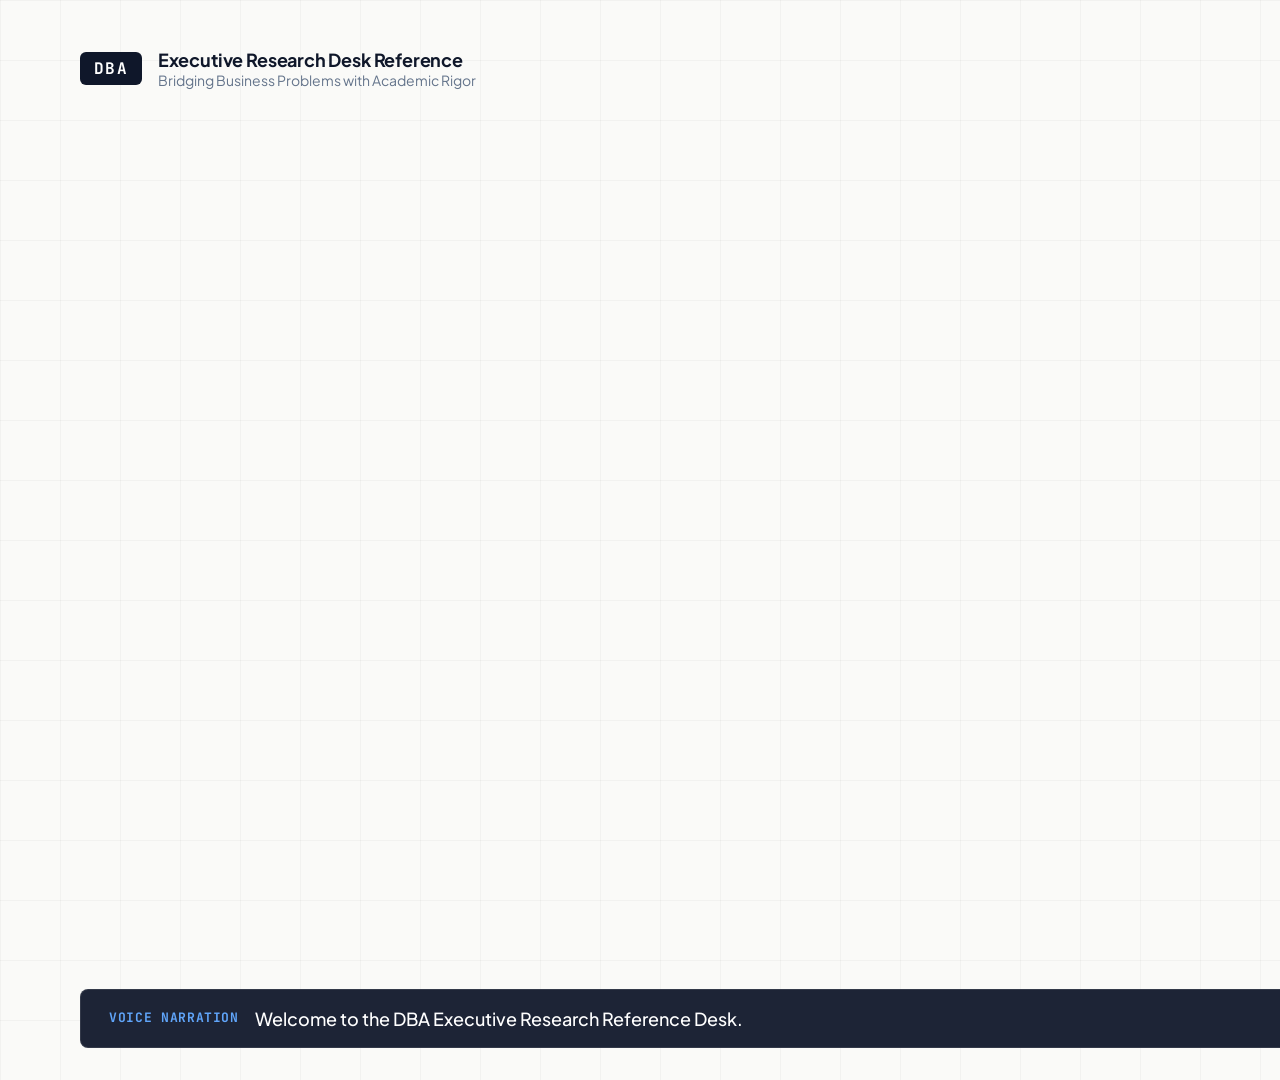
==== dba-explainer-video/index.html @ 9128e621 "Initial commit: DBA Executive Research Reference Desk with HyperFrames Voice Clone Explainer" ====
<!DOCTYPE html>
<html lang="en">
<head>
  <meta charset="UTF-8">
  <meta name="viewport" content="width=device-width, initial-scale=1.0">
  <title>DBA Executive Research Reference Desk | HyperFrames Explainer</title>
  
  <!-- Google Fonts: Newsreader + Plus Jakarta Sans + JetBrains Mono -->
  <link rel="preconnect" href="https://fonts.googleapis.com">
  <link rel="preconnect" href="https://fonts.gstatic.com" crossorigin>
  <link href="https://fonts.googleapis.com/css2?family=JetBrains+Mono:wght@500;700&family=Newsreader:ital,opsz,wght@0,6..72,400;0,6..72,500;0,6..72,600;1,6..72,400;1,6..72,500&family=Plus+Jakarta+Sans:wght@400;500;600;700&display=swap" rel="stylesheet">
  
  <!-- GSAP 3 -->
  <script src="https://cdnjs.cloudflare.com/ajax/libs/gsap/3.12.5/gsap.min.js"></script>

  <style>
    * {
      box-sizing: border-box;
      margin: 0;
      padding: 0;
    }

    body {
      background: #0F172A;
      display: grid;
      place-items: center;
      min-height: 100vh;
      font-family: 'Plus Jakarta Sans', sans-serif;
      overflow: hidden;
    }

    /* HyperFrames Root Composition Box (1920x1080) */
    .hyperframe-root {
      width: 1920px;
      height: 1080px;
      background: #FAFAF8;
      position: relative;
      overflow: hidden;
      color: #0F172A;
      box-shadow: 0 25px 50px -12px rgba(0, 0, 0, 0.5);
    }

    /* Ambient Background Subtle Gradients & Grid */
    .bg-grid {
      position: absolute;
      inset: 0;
      background-size: 60px 60px;
      background-image: 
        linear-gradient(to right, rgba(0, 0, 0, 0.03) 1px, transparent 1px),
        linear-gradient(to bottom, rgba(0, 0, 0, 0.03) 1px, transparent 1px);
      pointer-events: none;
    }

    /* Top Bar Chrome */
    .comp-header {
      position: absolute;
      top: 48px;
      left: 80px;
      right: 80px;
      display: flex;
      justify-content: space-between;
      align-items: center;
      z-index: 20;
    }

    .brand-lockup {
      display: flex;
      align-items: center;
      gap: 16px;
    }

    .brand-badge {
      background: #0F172A;
      color: #FFFFFF;
      font-family: 'JetBrains Mono', monospace;
      font-size: 16px;
      font-weight: 700;
      padding: 6px 14px;
      border-radius: 6px;
      letter-spacing: 0.08em;
    }

    .brand-title {
      font-size: 18px;
      font-weight: 700;
      color: #0F172A;
      letter-spacing: -0.01em;
    }

    .brand-subtitle {
      font-size: 14px;
      color: #64748B;
    }

    .voice-tag {
      display: inline-flex;
      align-items: center;
      gap: 8px;
      background: #EFF6FF;
      border: 1px solid #DBEAFE;
      color: #1E3A8A;
      padding: 6px 14px;
      border-radius: 9999px;
      font-family: 'JetBrains Mono', monospace;
      font-size: 13px;
      font-weight: 600;
    }

    .voice-dot {
      width: 8px;
      height: 8px;
      border-radius: 50%;
      background: #2563EB;
      box-shadow: 0 0 8px #2563EB;
    }

    /* Scene Containers */
    .scene {
      position: absolute;
      top: 140px;
      left: 80px;
      right: 80px;
      bottom: 120px;
      display: flex;
      flex-direction: column;
      justify-content: center;
      opacity: 0;
      visibility: hidden;
      transform: translateY(20px);
    }

    /* Scene 1: Welcome & Persona */
    .s1-eyebrow {
      font-family: 'JetBrains Mono', monospace;
      font-size: 16px;
      font-weight: 700;
      color: #1E3A8A;
      letter-spacing: 0.12em;
      text-transform: uppercase;
      margin-bottom: 16px;
    }

    .s1-title {
      font-family: 'Newsreader', serif;
      font-size: 72px;
      font-weight: 500;
      line-height: 1.12;
      color: #0F172A;
      margin-bottom: 24px;
      max-width: 1400px;
    }
    .s1-title em {
      font-style: italic;
      color: #1E3A8A;
    }

    .s1-cards-grid {
      display: grid;
      grid-template-columns: 1fr 1fr 1fr;
      gap: 24px;
      margin-top: 32px;
    }

    .s1-card {
      background: #FFFFFF;
      border: 1px solid #E2E8F0;
      border-radius: 12px;
      padding: 28px;
      box-shadow: 0 4px 20px rgba(0, 0, 0, 0.04);
    }
    .s1-card-num {
      font-family: 'JetBrains Mono', monospace;
      font-size: 13px;
      font-weight: 700;
      color: #1E3A8A;
      margin-bottom: 8px;
    }
    .s1-card-h {
      font-size: 20px;
      font-weight: 700;
      color: #0F172A;
      margin-bottom: 8px;
    }
    .s1-card-p {
      font-size: 15px;
      color: #475569;
      line-height: 1.5;
    }

    /* Scene 2: Business Problem Solver */
    .s2-grid {
      display: grid;
      grid-template-columns: 1fr 1fr 1fr;
      gap: 28px;
      margin-top: 24px;
    }

    .s2-card {
      background: #FFFFFF;
      border: 1px solid #E2E8F0;
      border-radius: 12px;
      padding: 32px;
      position: relative;
    }
    .s2-card.highlight {
      border-color: #1E3A8A;
      box-shadow: 0 10px 30px rgba(30, 58, 138, 0.08);
    }
    .s2-badge {
      display: inline-block;
      font-family: 'JetBrains Mono', monospace;
      font-size: 12px;
      font-weight: 700;
      padding: 4px 10px;
      border-radius: 4px;
      margin-bottom: 16px;
    }
    .badge-green { background: #DCFCE7; color: #166534; }
    .badge-blue { background: #E0F2FE; color: #075985; }
    .badge-purple { background: #F3E8FF; color: #6B21A8; }

    .s2-h {
      font-family: 'Newsreader', serif;
      font-size: 28px;
      font-weight: 500;
      margin-bottom: 12px;
      color: #0F172A;
    }
    .s2-p {
      font-size: 15px;
      color: #475569;
      line-height: 1.5;
      margin-bottom: 16px;
    }
    .s2-box {
      background: #F8FAFC;
      border: 1px solid #E2E8F0;
      border-radius: 6px;
      padding: 12px;
      font-size: 13px;
      color: #334155;
    }

    /* Scene 3: Bookshelf & GitHub Repos */
    .s3-split {
      display: grid;
      grid-template-columns: 1fr 1fr;
      gap: 40px;
    }

    .s3-column h3 {
      font-family: 'Newsreader', serif;
      font-size: 32px;
      font-weight: 500;
      margin-bottom: 20px;
      color: #0F172A;
    }

    .s3-item {
      background: #FFFFFF;
      border: 1px solid #E2E8F0;
      border-radius: 10px;
      padding: 18px 24px;
      margin-bottom: 16px;
      display: flex;
      justify-content: space-between;
      align-items: center;
    }
    .s3-item-title {
      font-size: 16px;
      font-weight: 700;
      color: #0F172A;
    }
    .s3-item-sub {
      font-size: 13px;
      color: #64748B;
    }
    .s3-tag {
      font-family: 'JetBrains Mono', monospace;
      font-size: 12px;
      font-weight: 600;
      padding: 4px 8px;
      border-radius: 4px;
      background: #F1F5F9;
      color: #334155;
    }

    /* Scene 4: Jargon Buster & Defense */
    .s4-banner {
      background: #1E3A8A;
      color: #FFFFFF;
      border-radius: 16px;
      padding: 48px;
      display: flex;
      justify-content: space-between;
      align-items: center;
      box-shadow: 0 20px 40px rgba(30, 58, 138, 0.2);
    }
    .s4-banner h2 {
      font-family: 'Newsreader', serif;
      font-size: 48px;
      font-weight: 400;
      margin-bottom: 12px;
    }
    .s4-banner p {
      font-size: 18px;
      opacity: 0.9;
      max-width: 800px;
      line-height: 1.5;
    }

    .s4-jargon-row {
      display: grid;
      grid-template-columns: repeat(4, 1fr);
      gap: 20px;
      margin-top: 32px;
    }
    .s4-jargon-box {
      background: #FFFFFF;
      border: 1px solid #E2E8F0;
      border-radius: 10px;
      padding: 20px;
    }
    .s4-jargon-term {
      font-family: 'JetBrains Mono', monospace;
      font-size: 14px;
      font-weight: 700;
      color: #1E3A8A;
      margin-bottom: 6px;
    }
    .s4-jargon-def {
      font-size: 13px;
      color: #475569;
    }

    /* Captions Bar (Bottom) */
    .captions-bar {
      position: absolute;
      bottom: 32px;
      left: 80px;
      right: 80px;
      background: rgba(15, 23, 42, 0.94);
      color: #FFFFFF;
      padding: 16px 28px;
      border-radius: 8px;
      font-size: 18px;
      font-weight: 500;
      line-height: 1.4;
      display: flex;
      align-items: center;
      gap: 16px;
      z-index: 30;
      backdrop-filter: blur(8px);
      border: 1px solid rgba(255, 255, 255, 0.1);
    }
    .captions-icon {
      color: #60A5FA;
      font-family: 'JetBrains Mono', monospace;
      font-size: 13px;
      font-weight: 700;
      text-transform: uppercase;
      letter-spacing: 0.05em;
      flex-shrink: 0;
    }
    .captions-text {
      flex: 1;
    }

    /* Video Progress Bar */
    .comp-progress {
      position: absolute;
      bottom: 0;
      left: 0;
      height: 6px;
      background: #2563EB;
      width: 0%;
      z-index: 40;
    }
  </style>
</head>
<body>

  <!-- Root Composition Box for HyperFrames Rendering -->
  <div class="hyperframe-root" data-composition-id="dba-explainer" data-duration="49.5">
    
    <div class="bg-grid"></div>

    <!-- Header Chrome -->
    <div class="comp-header">
      <div class="brand-lockup">
        <span class="brand-badge">DBA</span>
        <div>
          <div class="brand-title">Executive Research Desk Reference</div>
          <div class="brand-subtitle">Bridging Business Problems with Academic Rigor</div>
        </div>
      </div>
      <div class="voice-tag">
        <span class="voice-dot"></span>
        <span>AI Voice Clone Narration</span>
      </div>
    </div>

    <!-- Scene 1 (0.0s - 12.0s): Introduction & Target Audience -->
    <div class="scene" id="scene-1">
      <div class="s1-eyebrow">Doctor of Business Administration &middot; Executive Inquiry</div>
      <h1 class="s1-title">From Business Problem to <em>Scholarly Rigor</em></h1>
      <p style="font-size: 20px; color: #475569; max-width: 1000px; line-height: 1.5;">
        Designed specifically for senior industry leaders with 20+ years of domain expertise embarking on doctoral research.
      </p>

      <div class="s1-cards-grid">
        <div class="s1-card">
          <div class="s1-card-num">PILLAR 01</div>
          <div class="s1-card-h">Pragmatic Paradigm</div>
          <p class="s1-card-p">Focus on evidence-based actionable knowledge rather than abstract theoretical debates.</p>
        </div>
        <div class="s1-card">
          <div class="s1-card-num">PILLAR 02</div>
          <div class="s1-card-h">Executive Translation</div>
          <p class="s1-card-p">Translating dense methodology textbooks (Saunders, Hair, Yin) into corporate language.</p>
        </div>
        <div class="s1-card">
          <div class="s1-card-num">PILLAR 03</div>
          <div class="s1-card-h">Verified Tool Matrix</div>
          <p class="s1-card-p">Production-grade open-source software rated for ease of use by non-programmers.</p>
        </div>
      </div>
    </div>

    <!-- Scene 2 (12.0s - 24.5s): Business Problem Solver -->
    <div class="scene" id="scene-2">
      <div class="s1-eyebrow">Feature 01 &middot; Interactive Decision Engine</div>
      <h2 style="font-family: 'Newsreader', serif; font-size: 44px; font-weight: 500; margin-bottom: 8px;">
        The Business Problem Solver
      </h2>
      <p style="font-size: 18px; color: #475569; margin-bottom: 20px;">
        Instantly match your organizational challenge directly to the appropriate research design.
      </p>

      <div class="s2-grid">
        <div class="s2-card highlight">
          <span class="s2-badge badge-green">Internal Problem Solving</span>
          <div class="s2-h">Insider Action Research</div>
          <p class="s2-p">Solve operational frictions in your own firm via cyclical diagnosing, planning, acting, and evaluation.</p>
          <div class="s2-box"><strong>Textbook:</strong> Coghlan &amp; Brannick &middot; <strong>Tool:</strong> Taguette / QualCoder</div>
        </div>

        <div class="s2-card highlight">
          <span class="s2-badge badge-blue">Survey &amp; Model Testing</span>
          <div class="s2-h">PLS-SEM Path Modeling</div>
          <p class="s2-p">Test employee/customer perception models, mediating factors, and performance KPIs.</p>
          <div class="s2-box"><strong>Textbook:</strong> Hair et al. &middot; <strong>Tool:</strong> SEMinR / Pingouin</div>
        </div>

        <div class="s2-card highlight">
          <span class="s2-badge badge-purple">Cross-Firm Benchmarking</span>
          <div class="s2-h">Multi-Case Studies</div>
          <p class="s2-p">Compare corporate turnarounds, digital adoption pathways, and strategic rival explanations.</p>
          <div class="s2-box"><strong>Textbook:</strong> Robert K. Yin &middot; <strong>Tool:</strong> QCA / SetMethods</div>
        </div>
      </div>
    </div>

    <!-- Scene 3 (24.5s - 37.5s): Bookshelf & GitHub Repos -->
    <div class="scene" id="scene-3">
      <div class="s3-split">
        <div class="s3-column">
          <h3>📚 The Executive Bookshelf</h3>
          <div class="s3-item">
            <div>
              <div class="s3-item-title">Saunders et al. — Research Onion</div>
              <div class="s3-item-sub">Philosophical alignment &amp; methodology consistency</div>
            </div>
            <span class="s3-tag">Amazon &middot; Wiki ↗</span>
          </div>
          <div class="s3-item">
            <div>
              <div class="s3-item-title">Coghlan &amp; Brannick — Action Research</div>
              <div class="s3-item-sub">Insider organizational change &amp; corporate ethics</div>
            </div>
            <span class="s3-tag">SAGE &middot; Scholar ↗</span>
          </div>
          <div class="s3-item">
            <div>
              <div class="s3-item-title">Hair et al. — PLS-SEM Primer</div>
              <div class="s3-item-sub">HTMT validity, bootstrapping &amp; composite models</div>
            </div>
            <span class="s3-tag">pls-sem.net ↗</span>
          </div>
        </div>

        <div class="s3-column">
          <h3>🛠️ Verified GitHub Tool Matrix</h3>
          <div class="s3-item">
            <div>
              <div class="s3-item-title">Taguette &amp; ASReview</div>
              <div class="s3-item-sub">Web-based transcript coding &amp; AI literature review</div>
            </div>
            <span class="s3-tag" style="background:#DCFCE7; color:#166534;">🟢 Zero-Code GUI</span>
          </div>
          <div class="s3-item">
            <div>
              <div class="s3-item-title">QualCoder &amp; Quarto</div>
              <div class="s3-item-sub">Full desktop CAQDAS &amp; dissertation publishing</div>
            </div>
            <span class="s3-tag" style="background:#FEF3C7; color:#92400E;">🟡 Desktop / Low-Code</span>
          </div>
          <div class="s3-item">
            <div>
              <div class="s3-item-title">SEMinR, Pingouin &amp; DoWhy</div>
              <div class="s3-item-sub">PLS-SEM, behavioral statistics &amp; causal AI</div>
            </div>
            <span class="s3-tag" style="background:#E0E7FF; color:#3730A3;">🟠 R / Python</span>
          </div>
        </div>
      </div>
    </div>

    <!-- Scene 4 (37.5s - 49.5s): Jargon Buster & Final Defense -->
    <div class="scene" id="scene-4">
      <div class="s4-banner">
        <div>
          <h2>Your Roadmap to a Defensible Doctorate</h2>
          <p>
            Bridging senior executive leadership with academic rigor from your initial proposal to your final oral defense.
          </p>
        </div>
        <div style="font-family: 'JetBrains Mono', monospace; font-size: 15px; font-weight: 700; background: #FFFFFF; color: #1E3A8A; padding: 12px 24px; border-radius: 8px;">
          Ready to Deploy ↗
        </div>
      </div>

      <div class="s4-jargon-row">
        <div class="s4-jargon-box">
          <div class="s4-jargon-term">Epistemology</div>
          <div class="s4-jargon-def">"What standard of proof do stakeholders demand?"</div>
        </div>
        <div class="s4-jargon-box">
          <div class="s4-jargon-term">Construct Validity</div>
          <div class="s4-jargon-def">"Measuring the right strategic KPI, not noise."</div>
        </div>
        <div class="s4-jargon-box">
          <div class="s4-jargon-term">Triangulation</div>
          <div class="s4-jargon-def">"Cross-checking financial KPIs, interviews, and logs."</div>
        </div>
        <div class="s4-jargon-box">
          <div class="s4-jargon-term">Theoretical Saturation</div>
          <div class="s4-jargon-def">"When further executive interviews yield 0 new data."</div>
        </div>
      </div>
    </div>

    <!-- Bottom Synchronized Captions Bar -->
    <div class="captions-bar">
      <div class="captions-icon">VOICE NARRATION</div>
      <div class="captions-text" id="captions-text">
        Welcome to the DBA Executive Research Reference Desk.
      </div>
    </div>

    <!-- Progress Line -->
    <div class="comp-progress" id="comp-progress"></div>

    <!-- Audio Track for HyperFrames Video Engine -->
    <audio id="narration-audio" src="narration.mp3" preload="auto"></audio>
  </div>

  <!-- Synchronized GSAP Master Timeline Script -->
  <script>
    const DURATION = 49.5;
    const tl = gsap.timeline({ paused: true });
    window.__timelines = window.__timelines || {};
    window.__timelines["dba-explainer"] = tl;

    // Build Synchronous Deterministic Timeline
    // Scene 1: 0.0s - 12.0s
    tl.set("#scene-1", { autoAlpha: 1, y: 0 }, 0.0)
      .from("#scene-1 .s1-card", { opacity: 0, y: 30, stagger: 0.2, duration: 0.8, ease: "power2.out" }, 1.5)
      .to("#scene-1", { autoAlpha: 0, y: -20, duration: 0.6, ease: "power2.in" }, 11.5);

    // Scene 2: 12.0s - 24.5s
    tl.set("#scene-2", { autoAlpha: 1, y: 0 }, 12.0)
      .from("#scene-2 .s2-card", { opacity: 0, y: 30, stagger: 0.25, duration: 0.8, ease: "power2.out" }, 12.5)
      .to("#scene-2", { autoAlpha: 0, y: -20, duration: 0.6, ease: "power2.in" }, 24.0);

    // Scene 3: 24.5s - 37.5s
    tl.set("#scene-3", { autoAlpha: 1, y: 0 }, 24.5)
      .from("#scene-3 .s3-item", { opacity: 0, x: -20, stagger: 0.15, duration: 0.6, ease: "power2.out" }, 25.0)
      .to("#scene-3", { autoAlpha: 0, y: -20, duration: 0.6, ease: "power2.in" }, 37.0);

    // Scene 4: 37.5s - 49.5s
    tl.set("#scene-4", { autoAlpha: 1, y: 0 }, 37.5)
      .from("#scene-4 .s4-banner", { opacity: 0, scale: 0.95, duration: 0.8, ease: "power2.out" }, 38.0)
      .from("#scene-4 .s4-jargon-box", { opacity: 0, y: 20, stagger: 0.15, duration: 0.6, ease: "power2.out" }, 39.5);

    // Progress Bar Animation
    tl.to("#comp-progress", { width: "100%", duration: DURATION, ease: "none" }, 0);

    // Synchronized Captions Array
    const captionsData = [
      { start: 0.0, end: 5.5, text: "Welcome to the DBA Executive Research Reference Desk." },
      { start: 5.5, end: 11.5, text: "If you are a senior business professional pursuing an executive doctorate, this resource is designed for you. It bridges foundational academic methodology with real-world practitioner problem-solving." },
      { start: 11.5, end: 17.5, text: "Start with the Business Problem Solver to match your corporate challenge directly to the right research design..." },
      { start: 17.5, end: 24.5, text: "...whether that is Insider Action Research, Multi-Case Studies, or Survey Path Modeling." },
      { start: 24.5, end: 31.0, text: "Explore the Executive Bookshelf to understand seminal frameworks from Saunders, Coghlan, and Hair in clear management language." },
      { start: 31.0, end: 37.5, text: "Use the GitHub Tool Matrix to access verified open-source software, rated for executive ease of use." },
      { start: 37.5, end: 43.5, text: "And whenever you encounter complex academic terminology, look it up in the Executive Jargon Buster." },
      { start: 43.5, end: 49.5, text: "This reference desk is your practical companion from problem definition all the way to your final dissertation defense." }
    ];

    const captionsEl = document.getElementById("captions-text");
    const audio = document.getElementById("narration-audio");

    // Live Playback Engine
    function syncLive() {
      if (!audio.paused) {
        const t = audio.currentTime;
        tl.time(t);
        const currentCap = captionsData.find(c => t >= c.start && t <= c.end);
        if (currentCap) captionsEl.textContent = currentCap.text;
        requestAnimationFrame(syncLive);
      }
    }

    // Click anywhere to toggle interactive preview
    document.querySelector('.hyperframe-root').addEventListener('click', () => {
      if (audio.paused) {
        audio.play();
        requestAnimationFrame(syncLive);
      } else {
        audio.pause();
      }
    });
  </script>
</body>
</html>
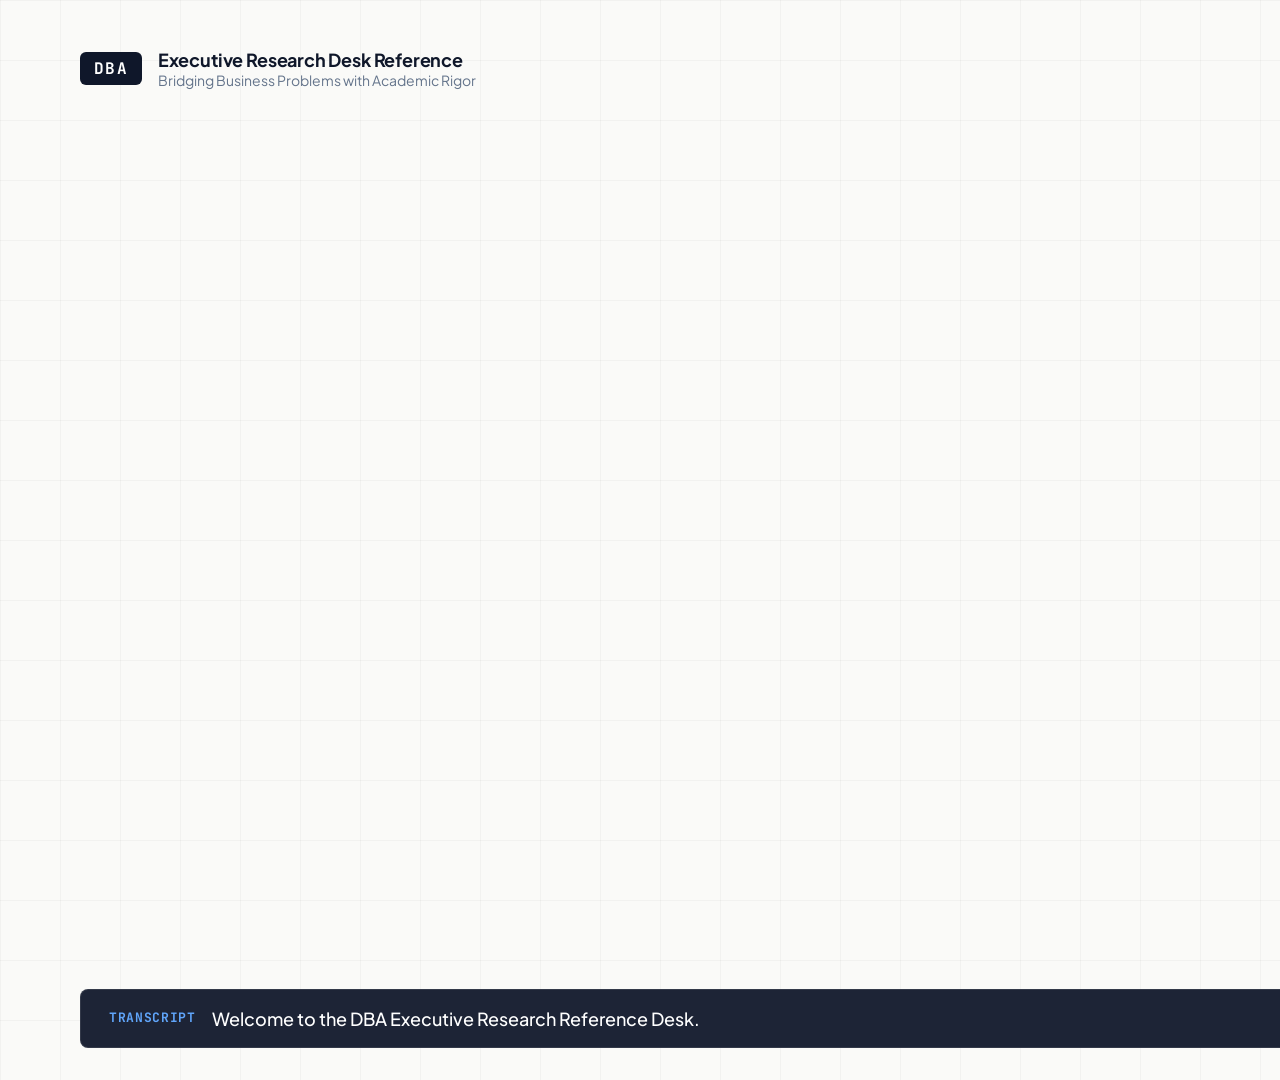
==== commit 27bbf7cd: "Humanize user experience: natural executive tone, frictionless audio walkthrough, remove AI/clone ja" ====
--- a/dba-explainer-video/index.html
+++ b/dba-explainer-video/index.html
@@ -3,7 +3,7 @@
 <head>
   <meta charset="UTF-8">
   <meta name="viewport" content="width=device-width, initial-scale=1.0">
-  <title>DBA Executive Research Reference Desk | HyperFrames Explainer</title>
+  <title>DBA Executive Research Reference Desk | Audio Orientation</title>
   
   <!-- Google Fonts: Newsreader + Plus Jakarta Sans + JetBrains Mono -->
   <link rel="preconnect" href="https://fonts.googleapis.com">
@@ -396,7 +396,7 @@
       </div>
       <div class="voice-tag">
         <span class="voice-dot"></span>
-        <span>AI Voice Clone Narration</span>
+        <span>🎧 1-Min Audio Briefing</span>
       </div>
     </div>
 
@@ -552,7 +552,7 @@
 
     <!-- Bottom Synchronized Captions Bar -->
     <div class="captions-bar">
-      <div class="captions-icon">VOICE NARRATION</div>
+      <div class="captions-icon">TRANSCRIPT</div>
       <div class="captions-text" id="captions-text">
         Welcome to the DBA Executive Research Reference Desk.
       </div>
